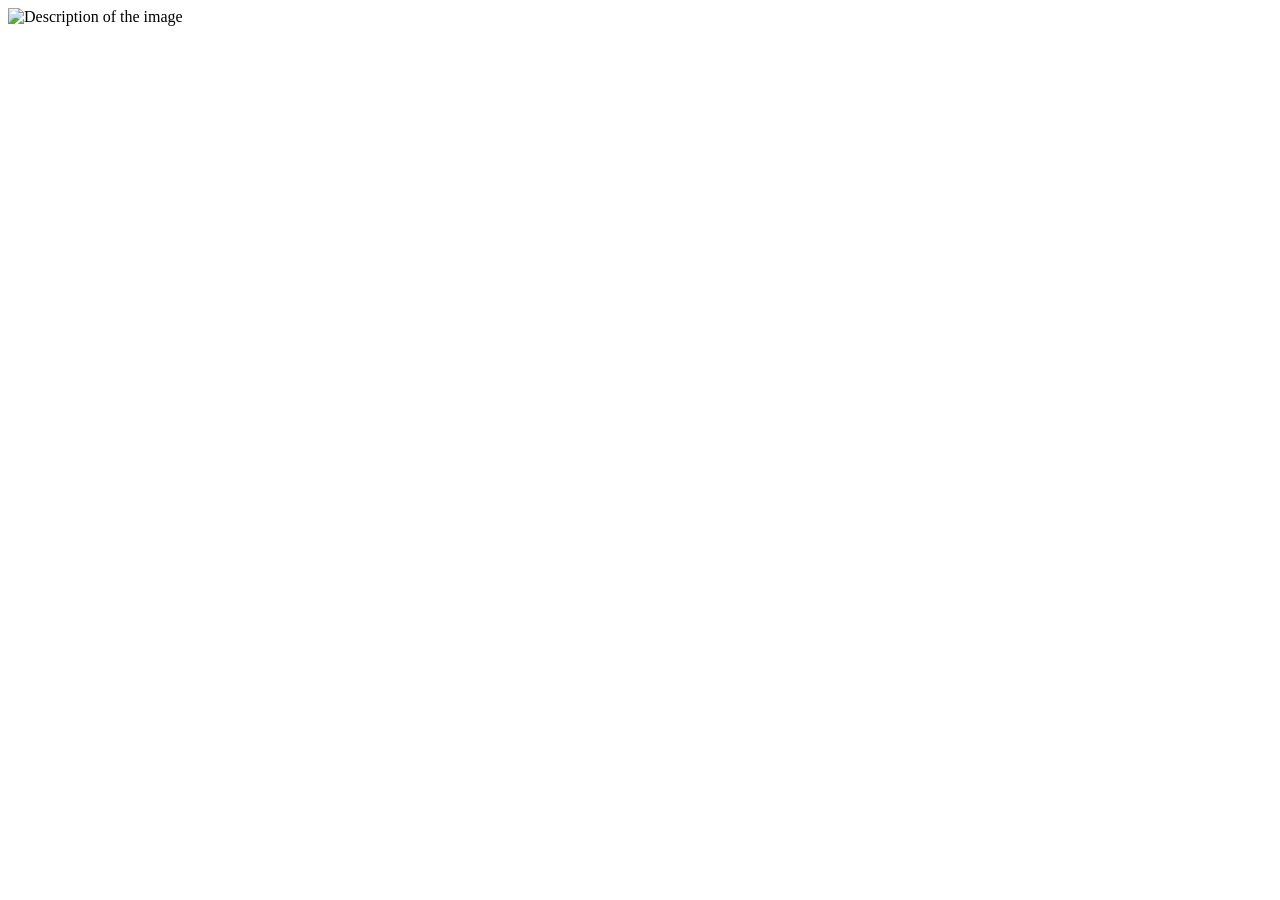
==== index.html @ 5698958f "Update index.html" ====
<!DOCTYPE html>
<html lang="en">
<head>
    <meta charset="UTF-8">
    <meta name="viewport" content="width=2.1, initial-scale=1.0">
    <title>Image Example</title>
</head>
<body>
    <img src="img_girl.jpg.jpg" alt="Description of the image">
</body>
</html>
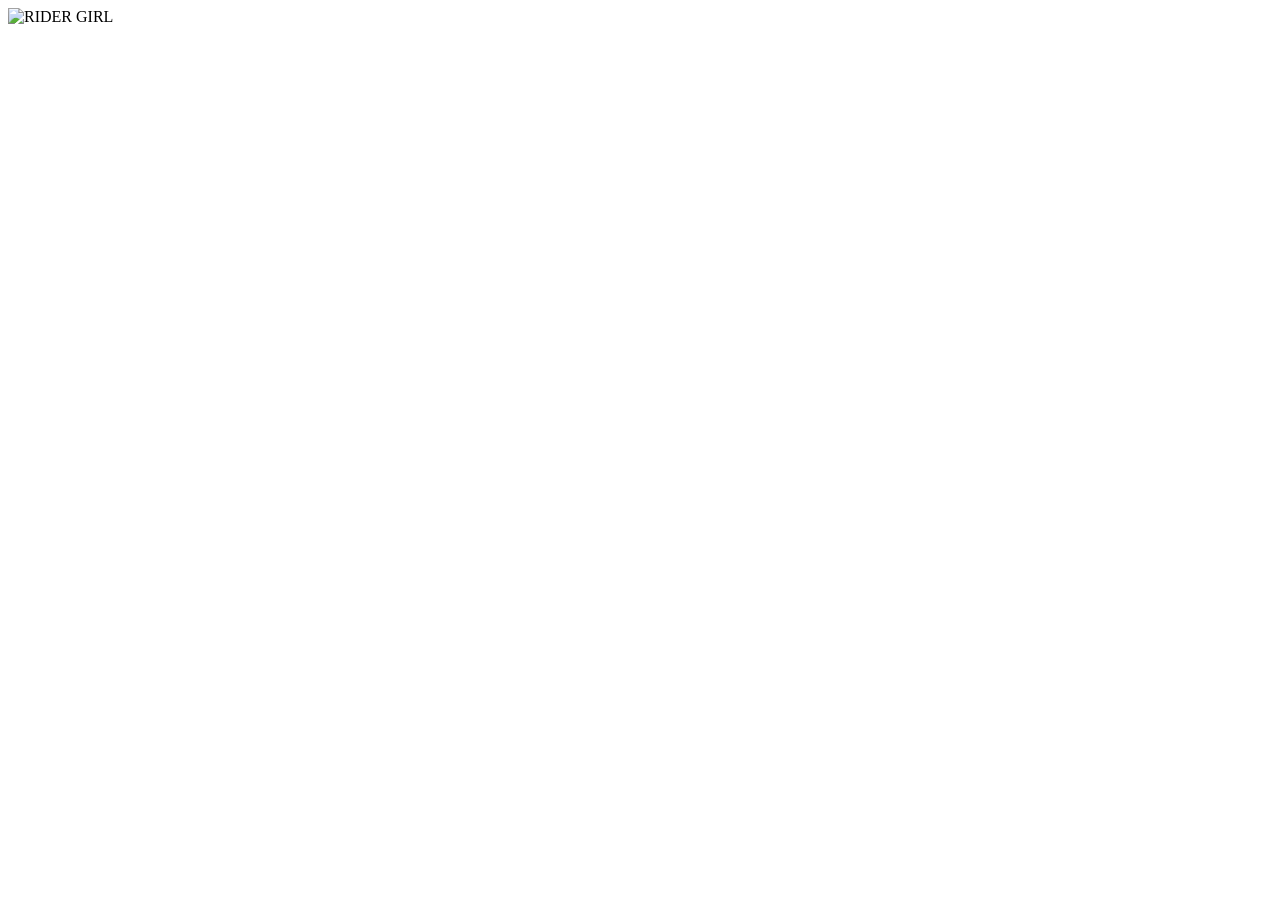
==== commit 7a2ae6de: "Update index.html" ====
--- a/index.html
+++ b/index.html
@@ -2,10 +2,10 @@
 <html lang="en">
 <head>
     <meta charset="UTF-8">
-    <meta name="viewport" content="width=2.1, initial-scale=1.0">
+    <meta name="viewport" content="width=device-width, initial-scale=1.0">
     <title>Image Example</title>
 </head>
 <body>
-    <img src="img_girl.jpg.jpg" alt="Description of the image">
+    <img src="img_girl.jpg.jpg" alt="RIDER GIRL" width="200" height="200">
 </body>
 </html>
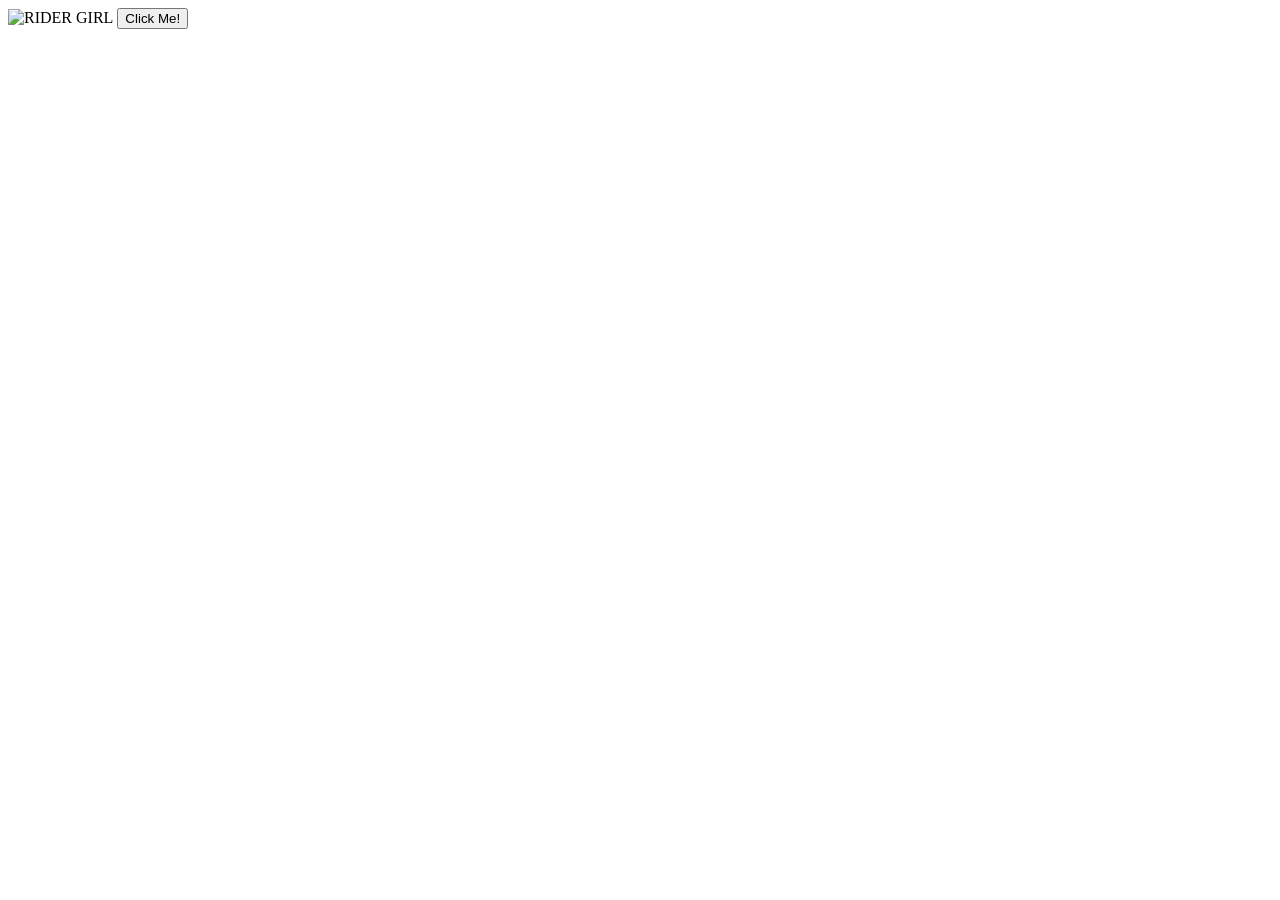
==== commit 06b499fa: "Update index.html" ====
--- a/index.html
+++ b/index.html
@@ -2,10 +2,11 @@
 <html lang="en">
 <head>
     <meta charset="UTF-8">
-    <meta name="viewport" content="width=device-width, initial-scale=1.0">
+    <meta name="viewport" content="width=2.1, initial-scale=1.0">
     <title>Image Example</title>
 </head>
 <body>
-    <img src="img_girl.jpg.jpg" alt="RIDER GIRL" width="200" height="200">
+    <img src="img_girl.jpg.jpg" alt="RIDER GIRL" width="200" height="150">
+    <button type="button">Click Me!</button>
 </body>
 </html>
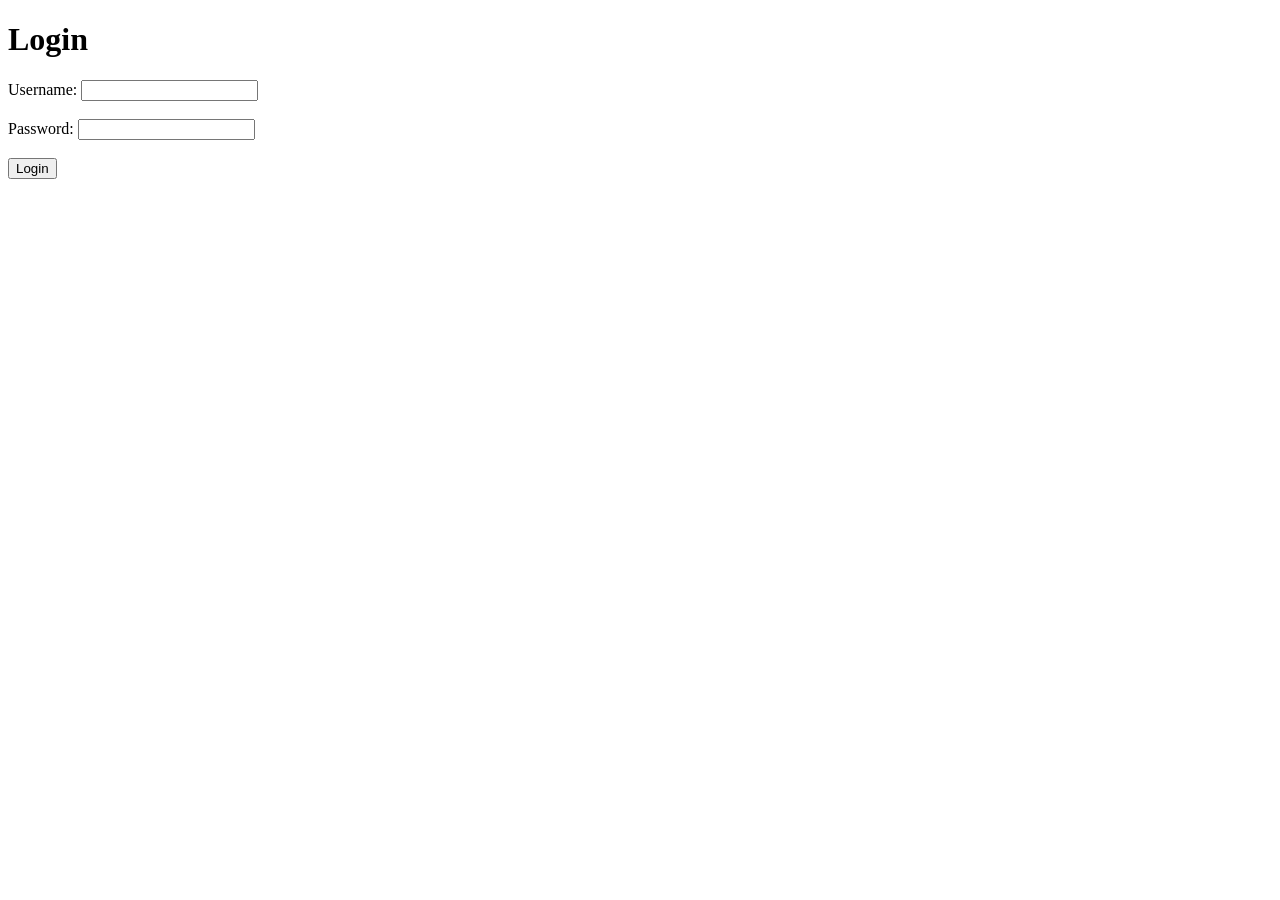
==== commit b8fc3ceb: "Update index.html" ====
--- a/index.html
+++ b/index.html
@@ -1,12 +1,18 @@
 <!DOCTYPE html>
-<html lang="en">
+<html>
 <head>
-    <meta charset="UTF-8">
-    <meta name="viewport" content="width=2.1, initial-scale=1.0">
-    <title>Image Example</title>
+    <title>Login Page</title>
+    <link rel="stylesheet" href="styles.css">
 </head>
 <body>
-    <img src="img_girl.jpg.jpg" alt="RIDER GIRL" width="200" height="150">
-    <button type="button">Click Me!</button>
+    <h1>Login</h1>
+    <form id="loginForm">
+        <label for="username">Username:</label>
+        <input type="text" id="username" name="username"><br><br>
+        <label for="password">Password:</label>
+        <input type="password" id="password" name="password"><br><br>
+        <button type="submit">Login</button>
+    </form>
+    <script src="script.js"></script>
 </body>
 </html>
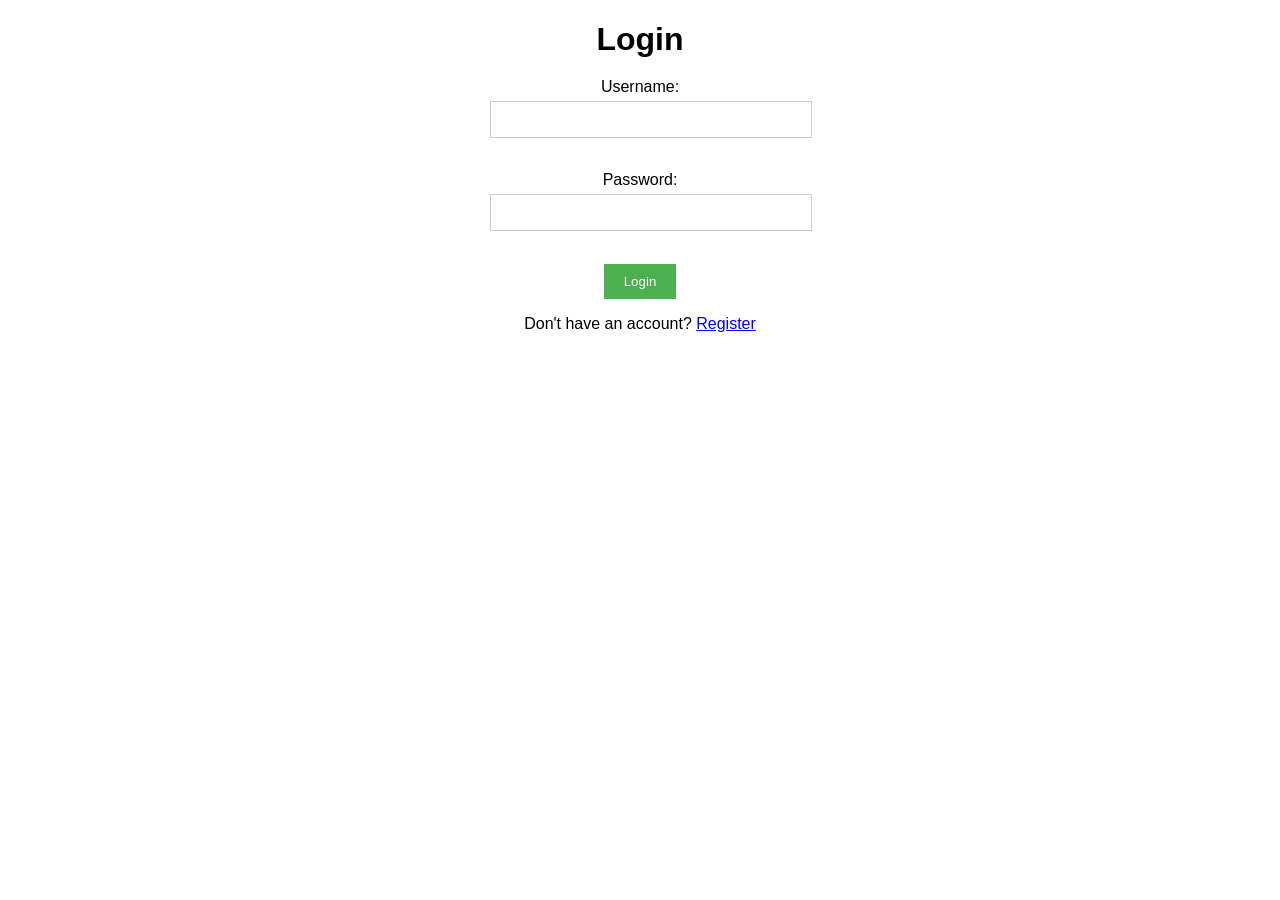
==== commit e62e0640: "Update index.html" ====
--- a/index.html
+++ b/index.html
@@ -1,18 +1,34 @@
 <!DOCTYPE html>
 <html>
 <head>
-    <title>Login Page</title>
+    <title>Login/Register</title>
     <link rel="stylesheet" href="styles.css">
 </head>
 <body>
-    <h1>Login</h1>
-    <form id="loginForm">
-        <label for="username">Username:</label>
-        <input type="text" id="username" name="username"><br><br>
-        <label for="password">Password:</label>
-        <input type="password" id="password" name="password"><br><br>
-        <button type="submit">Login</button>
-    </form>
+    <div id="login-container">
+        <h1>Login</h1>
+        <form id="loginForm">
+            <label for="username">Username:</label>
+            <input type="text" id="username" name="username"><br><br>
+            <label for="password">Password:</label>
+            <input type="password" id="password" name="password"><br><br>
+            <button type="submit">Login</button>
+        </form>
+        <p>Don't have an account? <a href="#" id="registerLink">Register</a></p>
+    </div>
+
+    <div id="register-container" style="display: none;">
+        <h1>Register</h1>
+        <form id="registerForm">
+            <label for="registerUsername">Username:</label>
+            <input type="text" id="registerUsername" name="registerUsername"><br><br>
+            <label for="registerPassword">Password:</label>
+            <input type="password" id="registerPassword" name="registerPassword"><br><br>
+            <button type="submit">Register</button>
+        </form>
+        <p>Already have an account? <a href="#" id="loginLink">Login</a></p>
+    </div>
+
     <script src="script.js"></script>
 </body>
 </html>
--- a/styles.css
+++ b/styles.css
@@ -0,0 +1,33 @@
+body {
+    font-family: Arial, sans-serif;
+    text-align: center;
+}
+
+h1 {
+    margin-bottom: 20px;
+}
+
+form {
+    width: 300px;
+    margin: 0 auto;
+}
+
+label {
+    display: block;
+    margin-bottom: 5px;
+}
+
+input {
+    width: 100%;
+    padding: 10px;
+    margin-bottom: 15px;
+    border: 1px solid #ccc;
+}
+
+button {
+    padding: 10px 20px;
+    background-color: #4caf50;
+    color: white;
+    border: none;
+    cursor: pointer;
+}
